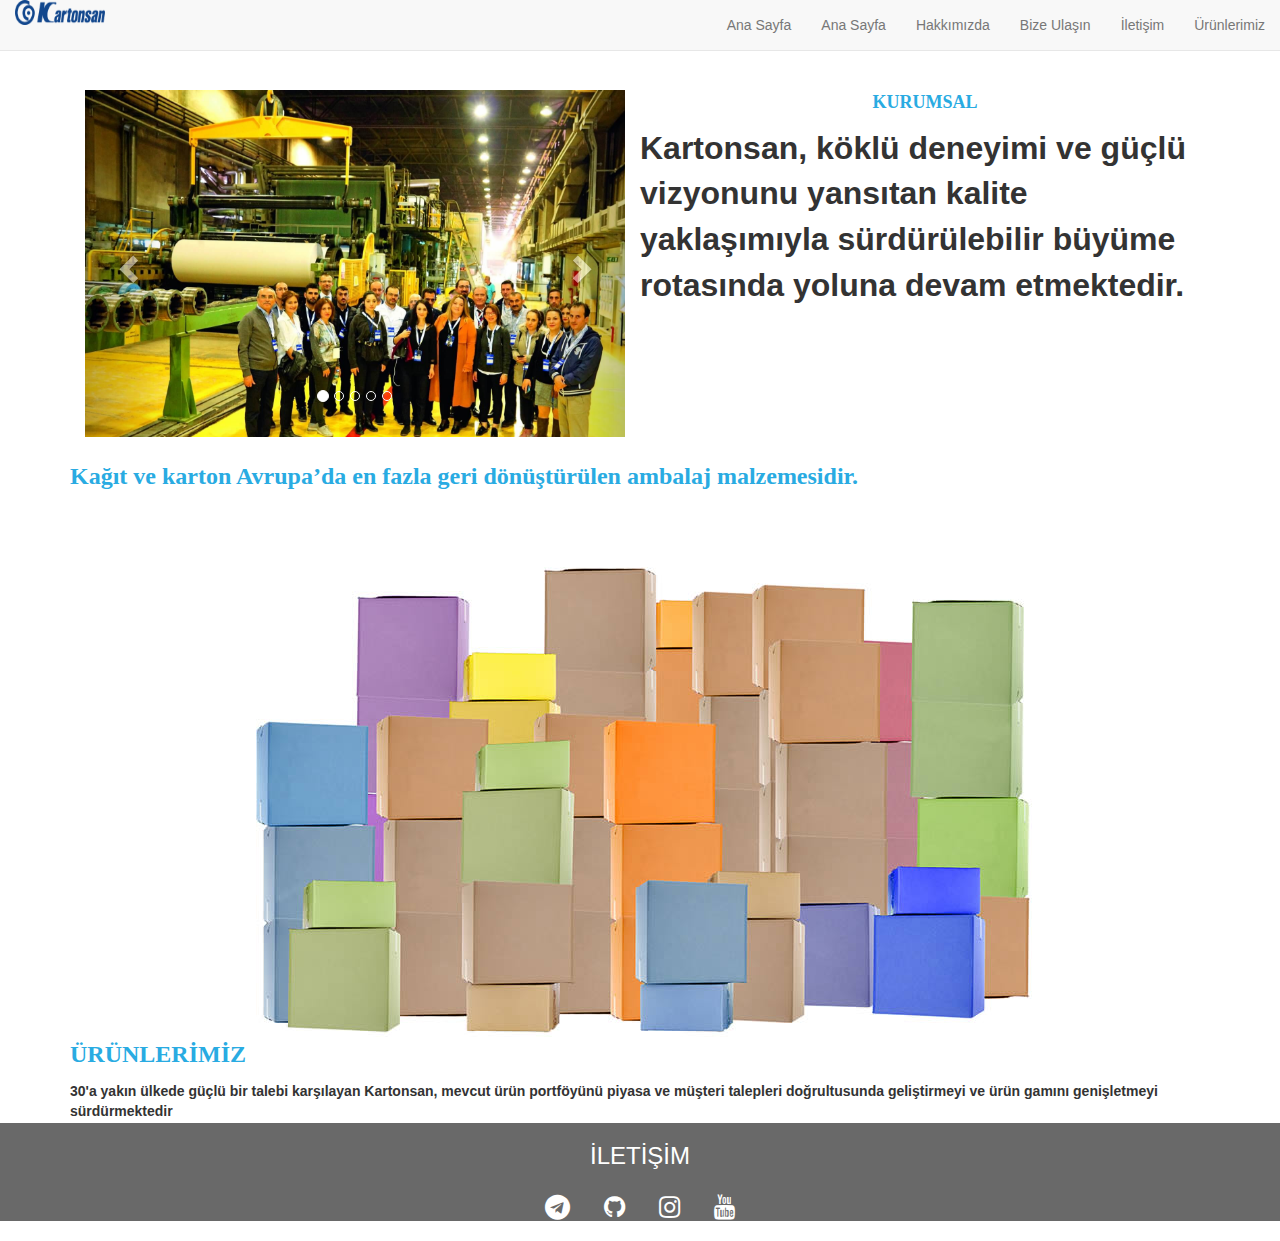
==== index.html @ 0fa81d61 "Add files via upload" ====
﻿<!DOCTYPE html>
<html>
<head>
    
  <title>KARTONSAN</title>
    <link rel="Shortcut Icon" href="logo.png" type="image/x-icon">
  <meta name="viewport" content="width=device-width, initial-scale=1">
  <link rel="stylesheet" href="https://maxcdn.bootstrapcdn.com/bootstrap/3.3.7/css/bootstrap.min.css">
  <link rel="stylesheet" href="https://cdnjs.cloudflare.com/ajax/libs/font-awesome/4.7.0/css/font-awesome.min.css">
  <script src="https://ajax.googleapis.com/ajax/libs/jquery/3.2.1/jquery.min.js"></script>
  <script src="https://maxcdn.bootstrapcdn.com/bootstrap/3.3.7/js/bootstrap.min.js"></script>
  <link href="style.css" rel="stylesheet" />
</head>

<body>
    
<nav class="navbar navbar-default navbar-fixed-top" role="navigation">
      <div class="container-fluid">
         <div class="navbar-header">
             <img src="kartonsan.png" width="90" height="25">
            <button type="button" class="navbar-toggle" data-toggle="collapse" data-target="#navbar-collapse-main">
                <span class="sr-only">Toggle navigation </span>
                <span class="icon-bar"> </span>
                <span class="icon-bar"> </span>
                <span class="icon-bar"> </span>
              </button>

           </div>
         
           <div class="collapse navbar-collapse" id="navbar-collapse-main">
              <ul class="nav navbar-nav navbar-right">
                  
                  <li><a class="active" href="index.html">Ana Sayfa</a></li>
                 <li><a class="active" href="index.html">Ana Sayfa</a></li>
                 <li><a href="hakk%C4%B1m%C4%B1zda.html">Hakkımızda</a></li>
                 <li><a href="sayfa.html" >Bize Ulaşın</a></li>
                 <li><a href="#yukari">İletişim</a></li>
                  <li><a href="%C3%BCr%C3%BCnler.html">Ürünlerimiz</a></li>
              </ul>
           </div>
        </div>
    </nav>
 
<div class="padding">
<div class="container">
    <div class="=row">
<div class="col-sm-6">
<div id="myCarousel" class="carousel slide" data-ride="carousel">
  <ol class="carousel-indicators">
    <li data-target="#myCarousel" data-slide-to="0" class="active"></li>
    <li data-target="#myCarousel" data-slide-to="1"></li>
    <li data-target="#myCarousel" data-slide-to="2"></li>
      <li data-target="#myCarousel" data-slide-to="3"></li>
      <li data-target="#myCarousel" data-slide-to="4"></li>
  </ol>
    
  <div class="carousel-inner">
    <div class="item active">

      <img src="1.jpg" >
    </div>

    <div class="item">
        <img src="2.jpg" >
    </div>

    <div class="item">
        <img src="3.jpg" >
  </div>
       <div class="item">
        <img src="4.jpg" >
  </div>
       <div class="item">
        <img src="5.jpg" >
  </div>
        
</div>
  <a class="left carousel-control" href="#myCarousel" data-slide="prev">
    <span class="glyphicon glyphicon-chevron-left"></span>
    <span class="sr-only">Previous</span>
  </a>
  <a class="right carousel-control" href="#myCarousel" data-slide="next">
    <span class="glyphicon glyphicon-chevron-right"></span>
    <span class="sr-only">Next</span>
  </a>
    
 </div>
    </div>   
         <div>
  <a href="hakk%C4%B1m%C4%B1zda.html"> <center><p><font face="tahoma" size="4" color="#29ABE2">
       <b>KURUMSAL</b></font></p></center></a>
             <p><strong><font size="6.5">Kartonsan, köklü deneyimi ve güçlü vizyonunu yansıtan kalite yaklaşımıyla sürdürülebilir büyüme rotasında yoluna devam etmektedir.</font></strong></p>
             <br>
             <br>
             <br>
             <br>
             <br>
             <br>
             <br>       
    </div>
             <p><font face="tahoma" size="5" color="#29ABE2">
                 <b>Kağıt ve karton Avrupa’da en fazla geri dönüştürülen ambalaj malzemesidir.</b></font></p>
      <center><img src="anasayfa%20resmi.jpg" ></center>  
         
     <a href="%C3%BCr%C3%BCnler.html"   > <p><font face="tahoma" size="5" color="#29ABE2">
        <b>ÜRÜNLERİMİZ  </b></font></p></a>
       <p><strong>30'a yakın ülkede güçlü bir talebi karşılayan Kartonsan, mevcut ürün portföyünü piyasa ve müşteri talepleri doğrultusunda geliştirmeyi ve ürün gamını genişletmeyi sürdürmektedir</strong></p>
        <div>
           <footer class="container-fluid text-center">
   <div class="row">
     <div class="col-sm-12">
         <H3>İLETİŞİM</H3>
        <a href="https://web.telegram.org/" class=" fa fa-telegram" target="_blank"></a>
        <a href="https://github.com" class="fa fa-github" target="_blank"></a>
        <a href="https://www.instagram.com" target="_blank"  class=" fa fa-instagram" ></a>
        <a href="https://www.youtube.com" class=" fa fa-youtube" target="_blank"></a>
     </div>
   </div>   
        </footer>
       </div>
        
</div>
</div>
    </div>
    <div>
<h2 id="yukari"></h2>
    </div>
  
</body>
</html>
---- style.css ----
html, body{

   position: relative;
   min-height: 100%;
   min-height: 100vh;
}

.menu ul {list-style:none;}
.menu ul li {float:left;}
.menu ul li a {padding:25px 110px; 
text-decoration:none;
display:block; 
background:#29ABE2;
color:black;
font:25px arial ;
    width: %100;
}
.menu ul li a:hover{background:white;
transition-duration:0.75s;
box-shadow:inset 0 0 15px white;""

}

.solust{border-top-left-radius:10px;}
.sagust{border-top-right-radius:10px;}
.padding {
    padding: 90px 0;
}
footer {
    position: absolute;
    right: 0;bottom:0;left:0;
    width: 100%;
    height:8%; 
    background-color:dimgray;
    padding: 0% 0% 2% 5%;
    color: #fff;
 
}
.fa {
   padding: 15px;
   font-size: 25px;
   color: #FFF
}
.fa:hover {
    color: #D5D5D5;
    text-decoration: none;
}
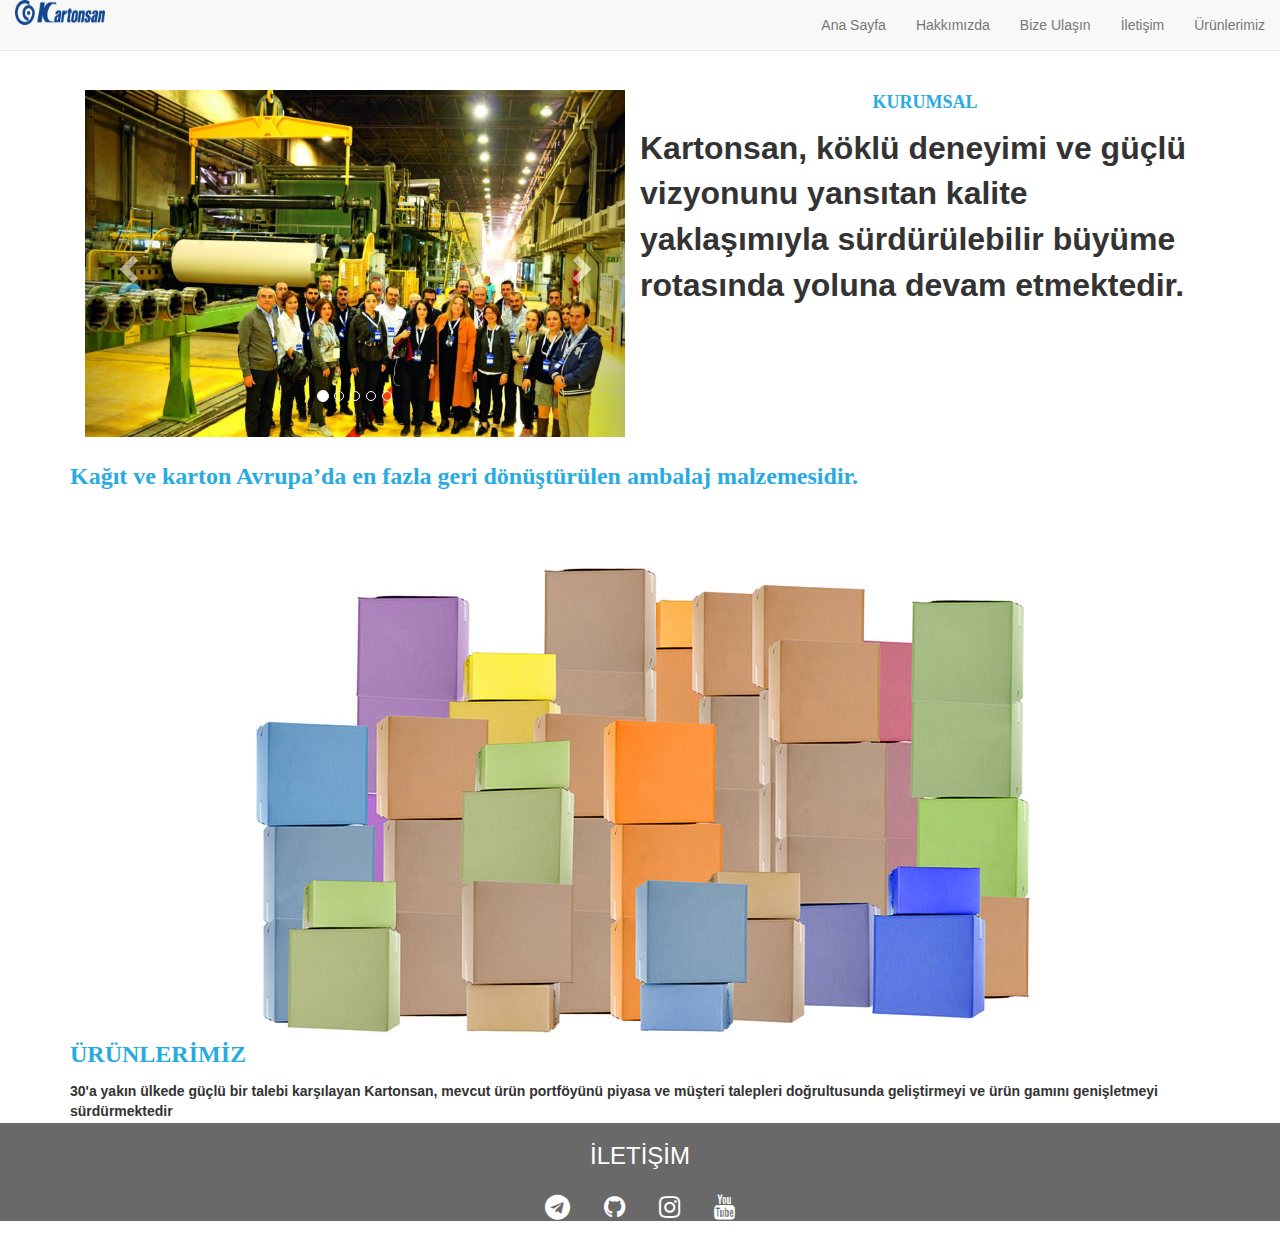
==== commit dcd15a56: "Update index.html" ====
--- a/index.html
+++ b/index.html
@@ -30,7 +30,7 @@
            <div class="collapse navbar-collapse" id="navbar-collapse-main">
               <ul class="nav navbar-nav navbar-right">
                   
-                  <li><a class="active" href="index.html">Ana Sayfa</a></li>
+                  
                  <li><a class="active" href="index.html">Ana Sayfa</a></li>
                  <li><a href="hakk%C4%B1m%C4%B1zda.html">Hakkımızda</a></li>
                  <li><a href="sayfa.html" >Bize Ulaşın</a></li>
@@ -125,6 +125,31 @@
     <div>
 <h2 id="yukari"></h2>
     </div>
-  
+  <!-- Load Facebook SDK for JavaScript -->
+      <div id="fb-root"></div>
+      <script>
+        window.fbAsyncInit = function() {
+          FB.init({
+            xfbml            : true,
+            version          : 'v7.0'
+          });
+        };
+
+        (function(d, s, id) {
+        var js, fjs = d.getElementsByTagName(s)[0];
+        if (d.getElementById(id)) return;
+        js = d.createElement(s); js.id = id;
+        js.src = 'https://connect.facebook.net/tr_TR/sdk/xfbml.customerchat.js';
+        fjs.parentNode.insertBefore(js, fjs);
+      }(document, 'script', 'facebook-jssdk'));</script>
+
+      <!-- Your Chat Plugin code -->
+      <div class="fb-customerchat"
+        attribution=setup_tool
+        page_id="111362127285209"
+  theme_color="#20cef5"
+  logged_in_greeting="Merhaba,Nasıl yardımcı olabilirim?"
+  logged_out_greeting="Merhaba,Nasıl yardımcı olabilirim?">
+      </div>
 </body>
-</html>+</html>
